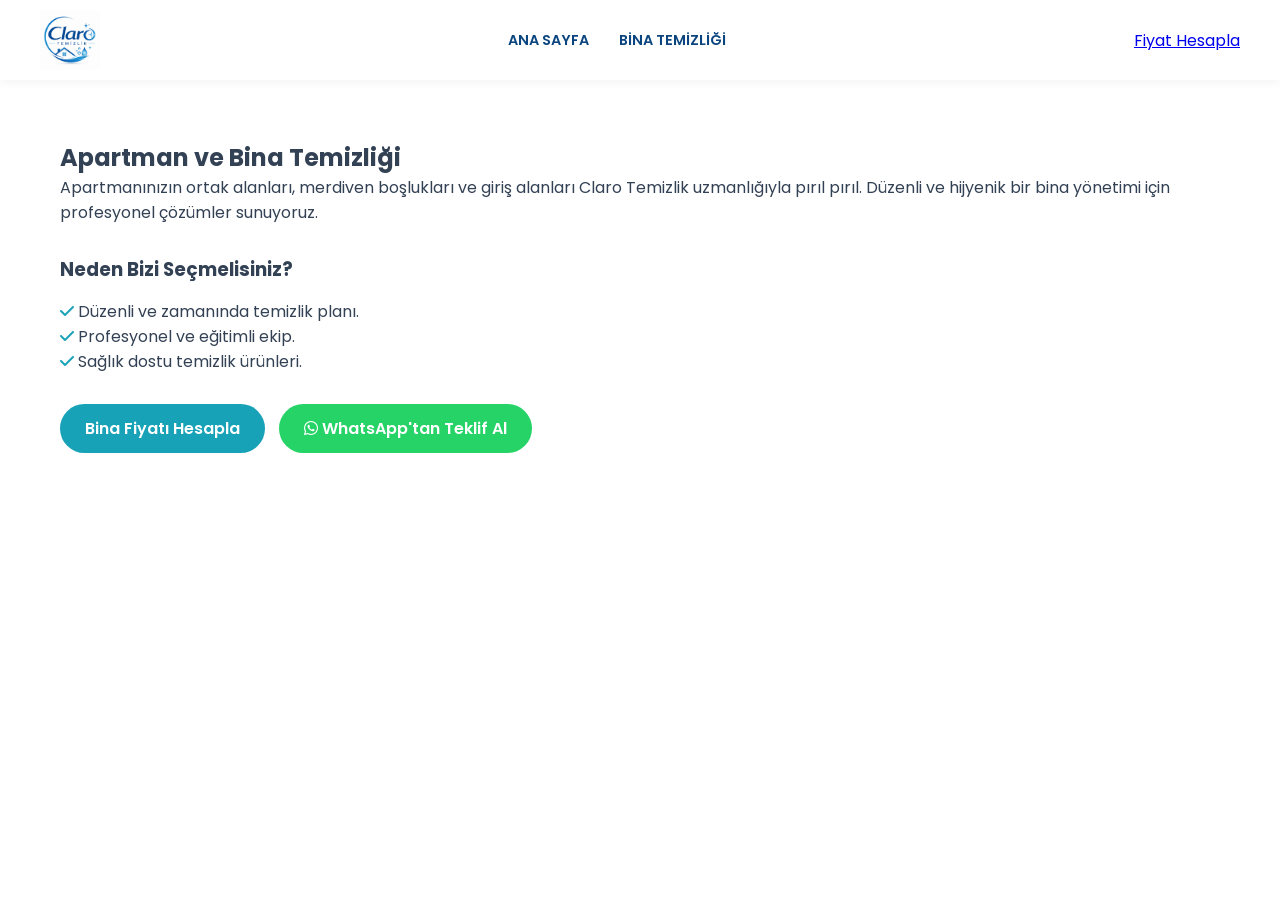
==== apartman-temizligi.html @ b420ae51 "Create apartman-temizligi.html" ====
<!DOCTYPE html>
<html lang="tr">
<head>
    <meta charset="UTF-8">
    <meta name="viewport" content="width=device-width, initial-scale=1.0">
    <title>Apartman & Bina Temizliği | Claro Temizlik</title>
    <link rel="stylesheet" href="style.css">
    <link href="https://fonts.googleapis.com/css2?family=Poppins:wght@300;400;600&display=swap" rel="stylesheet">
    <link rel="stylesheet" href="https://cdnjs.cloudflare.com/ajax/libs/font-awesome/6.4.0/css/all.min.css">
</head>
<body>

    <nav class="claro-navbar">
        <a href="index.html" class="navbar-logo">
            <img src="claro-logo.png" alt="Claro Temizlik" class="site-logo">
        </a>
        <div class="nav-menu">
            <a href="index.html" class="nav-link">ANA SAYFA</a>
            <a href="apartman-temizligi.html" class="nav-link">BİNA TEMİZLİĞİ</a>
        </div>
        <div class="nav-right">
            <a href="fiyat-hesapla.html" class="btn-main">Fiyat Hesapla</a>
        </div>
    </nav>

    <section class="service-detail-section" style="padding: 60px 0; background: #fff;">
        <div class="container">
            <h1>Apartman ve Bina Temizliği</h1>
            <p>Apartmanınızın ortak alanları, merdiven boşlukları ve giriş alanları Claro Temizlik uzmanlığıyla pırıl pırıl. Düzenli ve hijyenik bir bina yönetimi için profesyonel çözümler sunuyoruz.</p>
            
            <div style="margin-top: 30px;">
                <h3>Neden Bizi Seçmelisiniz?</h3>
                <ul style="list-style: none; margin-top: 15px;">
                    <li><i class="fa-solid fa-check" style="color: #17a2b8;"></i> Düzenli ve zamanında temizlik planı.</li>
                    <li><i class="fa-solid fa-check" style="color: #17a2b8;"></i> Profesyonel ve eğitimli ekip.</li>
                    <li><i class="fa-solid fa-check" style="color: #17a2b8;"></i> Sağlık dostu temizlik ürünleri.</li>
                </ul>
            </div>

            <div class="hero-buttons" style="margin-top: 30px;">
                <a href="fiyat-hesapla.html" class="btn btn-primary">Bina Fiyatı Hesapla</a>
                <a href="https://wa.me/905352866434" class="btn btn-whatsapp"><i class="fa-brands fa-whatsapp"></i> WhatsApp'tan Teklif Al</a>
            </div>
        </div>
    </section>

</body>
</html>
---- style.css ----
/* --- SIFIRDAN TEMEL AYARLAR --- */
:root {
    --primary-blue: #0b457f;
    --turq-blue: #17a2b8;
    --white: #ffffff;
    --text-dark: #334155;
}

* { margin: 0; padding: 0; box-sizing: border-box; font-family: 'Poppins', sans-serif; }
body { color: var(--text-dark); }
.container { max-width: 1200px; margin: 0 auto; padding: 0 20px; }

/* --- NAVBAR (Sabit ve Düzenli) --- */
.claro-navbar {
    display: flex; justify-content: space-between; align-items: center;
    padding: 10px 40px; background: var(--white); height: 80px;
    position: sticky; top: 0; z-index: 1000; box-shadow: 0 2px 10px rgba(0,0,0,0.05);
}
.navbar-logo img { height: 60px; width: auto; display: block; }
.nav-menu { display: flex; gap: 30px; }
.nav-link { color: var(--primary-blue); font-weight: 600; text-decoration: none; font-size: 0.9rem; }
.nav-btn { background: var(--turq-blue); color: white; padding: 10px 20px; border-radius: 50px; text-decoration: none; font-weight: 600; }

/* --- HERO (Giriş Bölümü) --- */
.hero-section { min-height: 80vh; display: flex; align-items: center; background: #f8fafc; padding: 60px 0; }
.hero-container { display: flex; align-items: center; gap: 50px; }
.hero-left { flex: 1; }
.hero-right { flex: 1; }
.hero-logo-circle { width: 120px; height: 120px; border-radius: 50%; margin-bottom: 20px; object-fit: cover; }
.hero-title { font-size: 3rem; color: var(--primary-blue); line-height: 1.2; margin-bottom: 20px; }
.hero-image { width: 100%; border-radius: 20px; box-shadow: 0 20px 40px rgba(0,0,0,0.1); }

/* --- BUTONLAR (Ortak) --- */
.btn { padding: 12px 25px; border-radius: 50px; text-decoration: none; font-weight: 600; display: inline-block; transition: 0.3s; }
.btn-primary { background: var(--turq-blue); color: white; }
.btn-whatsapp { background: #25d366; color: white; margin-left: 10px; }
.btn:hover { opacity: 0.9; transform: translateY(-2px); }

/* --- MOBİL UYUM --- */
@media (max-width: 992px) {
    .hero-container { flex-direction: column; text-align: center; }
    .nav-menu { display: none; } /* Mobil menü için JS eklenebilir */
}
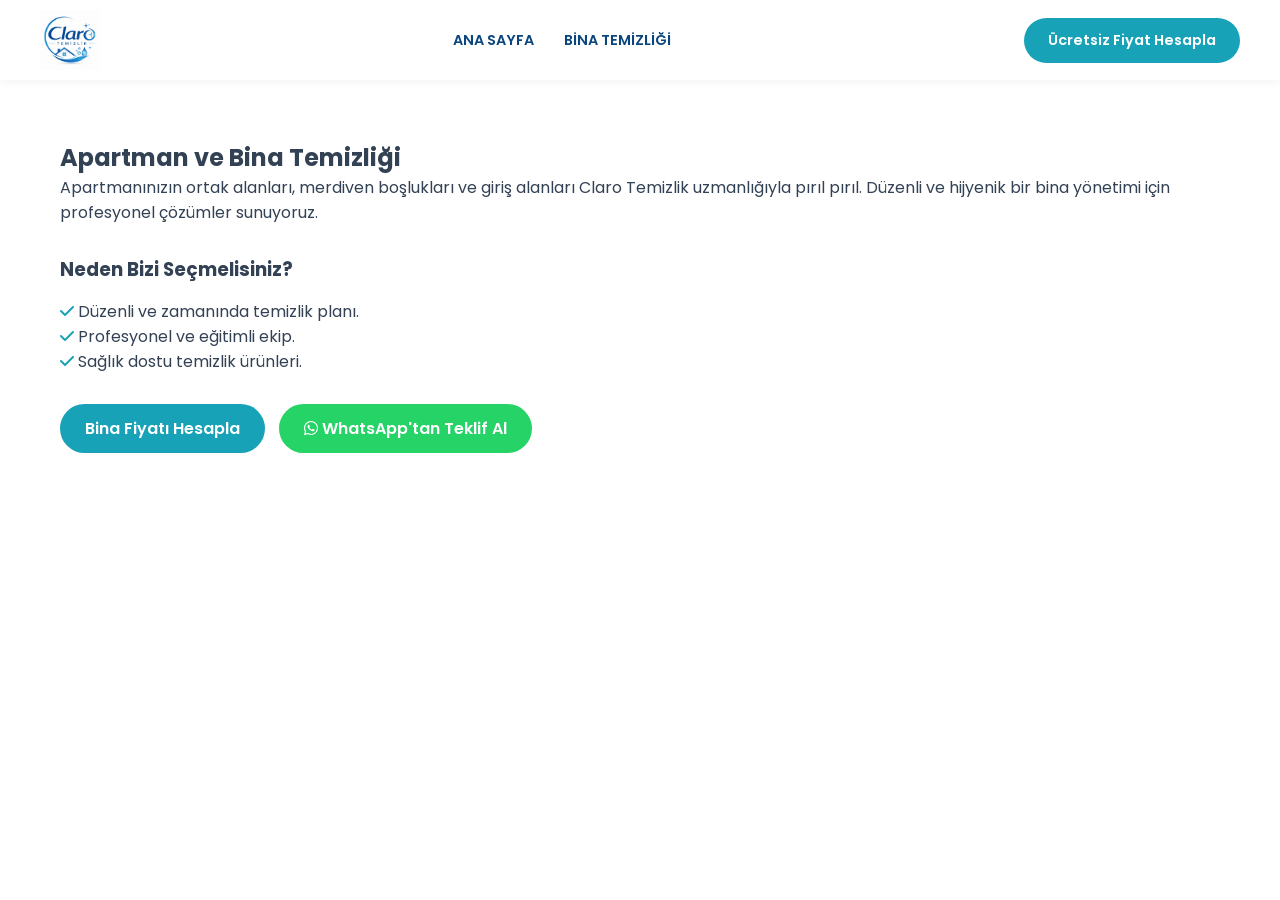
==== commit 94a11525: "Update apartman-temizligi.html" ====
--- a/apartman-temizligi.html
+++ b/apartman-temizligi.html
@@ -19,7 +19,7 @@
             <a href="apartman-temizligi.html" class="nav-link">BİNA TEMİZLİĞİ</a>
         </div>
         <div class="nav-right">
-            <a href="fiyat-hesapla.html" class="btn-main">Fiyat Hesapla</a>
+            <a href="fiyat-hesapla.html" class="nav-btn">Ücretsiz Fiyat Hesapla</a>
         </div>
     </nav>
 
--- a/style.css
+++ b/style.css
@@ -19,8 +19,27 @@
 .navbar-logo img { height: 60px; width: auto; display: block; }
 .nav-menu { display: flex; gap: 30px; }
 .nav-link { color: var(--primary-blue); font-weight: 600; text-decoration: none; font-size: 0.9rem; }
-.nav-btn { background: var(--turq-blue); color: white; padding: 10px 20px; border-radius: 50px; text-decoration: none; font-weight: 600; }
+/* Navbar Fiyat Hesapla Butonu */
+.nav-btn {
+    background: #17a2b8; /* Turkuaz/Mavi tonu */
+    color: #ffffff;
+    padding: 10px 22px;
+    border-radius: 50px; /* Tam yuvarlak köşeler */
+    text-decoration: none;
+    font-weight: 600;
+    font-size: 0.9rem;
+    transition: all 0.3s ease;
+    border: 2px solid transparent;
+    display: inline-block;
+}
 
+.nav-btn:hover {
+    background: #ffffff;
+    color: #17a2b8;
+    border-color: #17a2b8;
+    transform: translateY(-2px);
+    box-shadow: 0 4px 12px rgba(23, 162, 184, 0.2);
+}
 /* --- HERO (Giriş Bölümü) --- */
 .hero-section { min-height: 80vh; display: flex; align-items: center; background: #f8fafc; padding: 60px 0; }
 .hero-container { display: flex; align-items: center; gap: 50px; }
